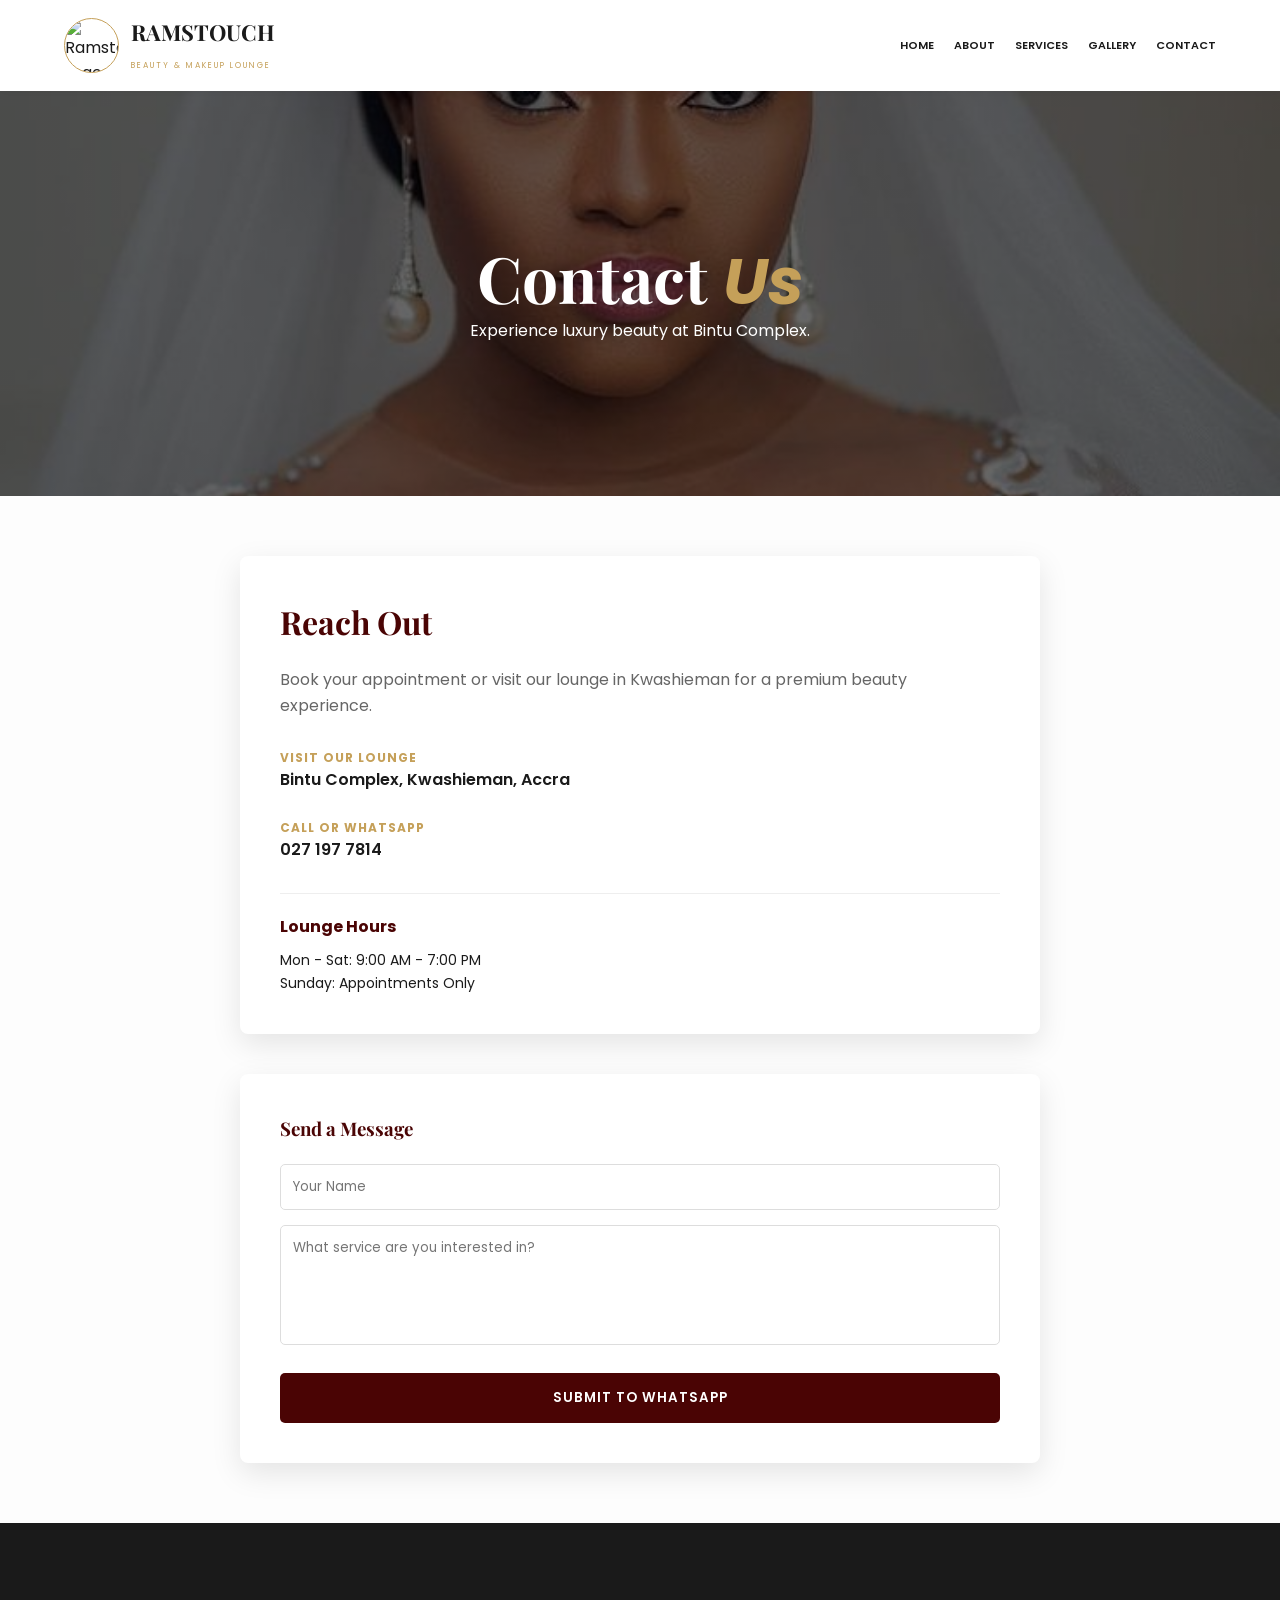
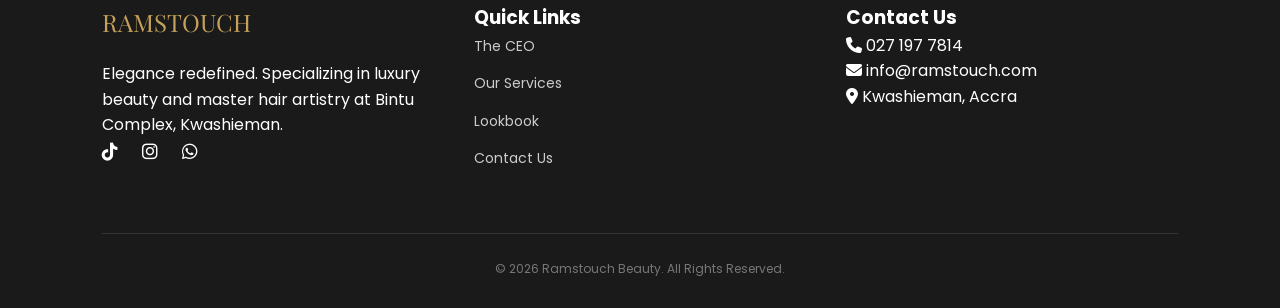
==== contact.html @ 2e5bef92 "Add files via upload Updated my website" ====
<!DOCTYPE html>
<html lang="en">
<head>
    <meta charset="UTF-8">
    <meta name="viewport" content="width=device-width, initial-scale=1.0">
    <title>Contact Us | Ramstouch Beauty</title>
    <link href="https://fonts.googleapis.com/css2?family=Playfair+Display:ital,wght@0,700;1,700&family=Poppins:wght@300;400;600&display=swap" rel="stylesheet">
    <link rel="stylesheet" href="https://cdnjs.cloudflare.com/ajax/libs/font-awesome/6.4.0/css/all.min.css">
    <link rel="stylesheet" href="style.css">
</head>
<body>

    <header class="salon-nav">
        <div class="logo-container">
            <img src="rams-touch-logo.jpg" alt="Ramstouch Logo" class="nav-logo-img">
            <div class="logo-text">
                <span class="main-name">RAMSTOUCH</span>
                <span class="sub-name">BEAUTY & MAKEUP LOUNGE</span>
            </div>
        </div>
        <nav class="nav-links">
            <a href="index.html">Home</a>
            <a href="about.html">About</a>
            <a href="service.html">Services</a>
            <a href="gallery.html">Gallery</a>
            <a href="contact.html">Contact</a>
        </nav>
    </header>

    <section class="hero-small">
        <div class="hero-content">
            <h1>Contact <span class="luxury-italic">Us</span></h1>
            <p>Experience luxury beauty at Bintu Complex.</p>
        </div>
    </section>

    <section class="container" style="padding: 60px 8%;">
        <div style="display: flex; flex-direction: column; gap: 40px; max-width: 800px; margin: 0 auto; text-align: left;">
            
            <div class="gallery-card" style="padding: 40px; width: 100%;">
                <h2 class="serif-title" style="font-size: 2rem; margin-bottom: 20px;">Reach Out</h2>
                <p style="margin-bottom: 30px; color: #666;">Book your appointment or visit our lounge in Kwashieman for a premium beauty experience.</p>
                
                <div style="margin-bottom: 25px;">
                    <h4 style="color: var(--gold); text-transform: uppercase; font-size: 12px; letter-spacing: 1px;">Visit Our Lounge</h4>
                    <p style="font-weight: 600;">Bintu Complex, Kwashieman, Accra</p>
                </div>

                <div style="margin-bottom: 25px;">
                    <h4 style="color: var(--gold); text-transform: uppercase; font-size: 12px; letter-spacing: 1px;">Call or WhatsApp</h4>
                    <p style="font-weight: 600;">027 197 7814</p>
                </div>

                <div style="margin-top: 30px; padding-top: 20px; border-top: 1px solid #eee;">
                    <h4 style="color: var(--maroon); margin-bottom: 10px;">Lounge Hours</h4>
                    <p style="font-size: 14px;">Mon - Sat: 9:00 AM - 7:00 PM</p>
                    <p style="font-size: 14px;">Sunday: Appointments Only</p>
                </div>
            </div>

            <div class="gallery-card" style="padding: 40px; width: 100%;">
                <h3 style="font-family: 'Playfair Display', serif; color: var(--maroon); margin-bottom: 20px;">Send a Message</h3>
                
                <div id="success-message" style="display:none; background: #d4edda; color: #155724; padding: 15px; border-radius: 5px; margin-bottom: 20px; font-weight: 600;">
                    <i class="fas fa-check-circle"></i> Opening WhatsApp... Message Ready!
                </div>

                <form id="whatsapp-form">
                    <input type="text" id="name" placeholder="Your Name" class="form-input" style="margin-bottom: 15px; width: 100%; padding: 12px; border: 1px solid #ddd; border-radius: 5px;" required>
                    <textarea id="message" placeholder="What service are you interested in?" class="form-input" style="width: 100%; height: 120px; padding: 12px; border: 1px solid #ddd; border-radius: 5px; margin-bottom: 20px; resize: none;" required></textarea>
                    
                    <button type="submit" style="width: 100%; padding: 15px; background: var(--maroon); color: white; border: none; border-radius: 5px; cursor: pointer; text-transform: uppercase; font-weight: 600; letter-spacing: 1px;">
                        Submit to WhatsApp
                    </button>
                </form>
            </div>

        </div>
    </section>

    <footer class="main-footer">
        <div class="footer-container">
            <div class="footer-col">
                <div class="footer-logo">RAMSTOUCH</div>
                <p>Elegance redefined. Specializing in luxury beauty and master hair artistry at Bintu Complex, Kwashieman.</p>
                <div class="social-icons">
                    <a href="https://www.tiktok.com/@ramstouch_beauty" target="_blank"><i class="fab fa-tiktok"></i></a>
                    <a href="#"><i class="fab fa-instagram"></i></a>
                    <a href="https://wa.me/233271977814" target="_blank"><i class="fab fa-whatsapp"></i></a>
                </div>
            </div>
            
            <div class="footer-col">
                <h3>Quick Links</h3>
                <ul class="footer-links">
                    <li><a href="about.html">The CEO</a></li>
                    <li><a href="service.html">Our Services</a></li>
                    <li><a href="gallery.html">Lookbook</a></li>
                    <li><a href="contact.html">Contact Us</a></li>
                </ul>
            </div>

            <div class="footer-col">
                <h3>Contact Us</h3>
                <p><i class="fas fa-phone"></i> 027 197 7814</p>
                <p><i class="fas fa-envelope"></i> info@ramstouch.com</p>
                <p><i class="fas fa-map-marker-alt"></i> Kwashieman, Accra</p>
            </div>
        </div>
        <div class="footer-bottom">
            <p>© 2026 Ramstouch Beauty. All Rights Reserved.</p>
        </div>
    </footer>

    <script>
        document.getElementById('whatsapp-form').addEventListener('submit', function(e) {
            e.preventDefault();
            
            // Get values from form
            const name = document.getElementById('name').value;
            const message = document.getElementById('message').value;
            const phoneNumber = "233271977814"; 
            
            // Show Success Banner for immediate feedback
            document.getElementById('success-message').style.display = 'block';
            
            // Format message
            const text = `Hello Ramstouch Beauty! My name is ${name}. ${message}`;
            const encodedText = encodeURIComponent(text);
            const whatsappUrl = `https://wa.me/${phoneNumber}?text=${encodedText}`;
            
            // 1. Open WhatsApp in a new tab
            window.open(whatsappUrl, '_blank');
            
            // 2. Wait 1 second and then redirect this current page to success.html
            setTimeout(function() {
                window.location.href = "success.html";
            }, 1000);
        });
    </script>

</body>
</html>
---- style.css ----
/* --- GLOBAL VARIABLES & THEME --- */
:root {
    --maroon: #4a0404;
    --gold: #c5a059;
    --white: #ffffff;
    --pearl: #fdfdfd;
    --dark: #1a1a1a;
    --shadow: 0 10px 30px rgba(0,0,0,0.1);
    --transition: 0.4s ease;
}

/* --- RESET & BASE --- */
* { 
    margin: 0; 
    padding: 0; 
    box-sizing: border-box; 
    font-family: 'Poppins', sans-serif; 
}

body { 
    background: var(--pearl); 
    color: var(--dark); 
    overflow-x: hidden; 
    line-height: 1.6;
}

/* --- NAVIGATION & LOGO --- */
.salon-nav { 
    display: flex; 
    justify-content: space-between; 
    align-items: center; 
    padding: 15px 5%; 
    background: var(--white); 
    position: sticky; 
    top: 0; 
    z-index: 1000;
    box-shadow: 0 2px 10px rgba(0,0,0,0.05);
}

.logo-container { display: flex; align-items: center; gap: 12px; }

/* Fixed Logo Image Styling */
.nav-logo-img { 
    width: 55px; 
    height: 55px; 
    border-radius: 50%; 
    object-fit: cover; 
    border: 1.5px solid var(--gold); 
}

.main-name { 
    font-family: 'Playfair Display', serif; 
    font-size: 22px; 
    font-weight: 700; 
    color: var(--dark); 
    display: block; 
}

.sub-name { 
    font-size: 8px; 
    color: var(--gold); 
    letter-spacing: 2px; 
    text-transform: uppercase; 
}

.nav-links { display: flex; gap: 20px; }
.nav-links a { 
    color: var(--dark); 
    font-size: 11px; 
    font-weight: 600; 
    text-transform: uppercase; 
    text-decoration: none; 
    transition: var(--transition);
}
.nav-links a:hover { color: var(--gold); }

/* --- HERO SECTION (INDEX) --- */
.hero-salon { 
    height: 85vh; 
    display: flex; 
    align-items: center; 
    justify-content: center; 
    text-align: center; 
    color: white;
    background: linear-gradient(rgba(0,0,0,0.5), rgba(0,0,0,0.5)), url('hero.jpg') no-repeat center center/cover;
}

.hero-content h1 { 
    font-family: 'Playfair Display', serif; 
    font-size: clamp(2.5rem, 5vw, 4rem); 
    line-height: 1.1; 
}

.luxury-italic { font-style: italic; color: var(--gold); }

/* --- HOME WORK INTRO (INDEX SPECIFIC) --- */
.home-work-intro { padding: 80px 8%; background: var(--white); }

.work-container { 
    display: flex; 
    align-items: center; 
    gap: 50px; 
    max-width: 1200px; 
    margin: 0 auto; 
}

.work-text { flex: 1; }
.work-text h5 { color: var(--gold); letter-spacing: 3px; font-weight: 400; margin-bottom: 10px; }

.work-image { flex: 1; border-radius: 10px; overflow: hidden; box-shadow: var(--shadow); }
.work-image img { width: 100%; height: auto; display: block; transition: transform 0.8s; }
.work-image:hover img { transform: scale(1.05); }

/* --- GLOBAL STYLES (ABOUT, SERVICE, GALLERY) --- */
.hero-small { 
    height: 45vh; 
    display: flex; 
    align-items: center; 
    justify-content: center; 
    text-align: center; 
    color: white;
    background: linear-gradient(rgba(0,0,0,0.6), rgba(0,0,0,0.6)), url('hero.jpg') no-repeat center center/cover;
}

.serif-title { font-family: 'Playfair Display', serif; font-size: 2.5rem; color: var(--maroon); }
.gold-line-small { width: 50px; height: 2px; background: var(--gold); margin: 20px 0; }
.gold-line-centered { width: 60px; height: 3px; background: var(--gold); margin: 15px auto 40px; }

.long-para { font-size: 1rem; color: #444; margin-bottom: 20px; line-height: 1.8; }

/* --- GRID & CARDS --- */
.gallery-grid { 
    display: grid; 
    grid-template-columns: repeat(auto-fit, minmax(300px, 1fr)); 
    gap: 30px; 
    padding: 40px 0;
}

.gallery-card {
    background: var(--white);
    border-radius: 8px;
    overflow: hidden;
    box-shadow: var(--shadow);
    transition: var(--transition);
}
.gallery-card:hover { transform: translateY(-10px); }

.card-img-box { height: 350px; overflow: hidden; }
.card-img-box img { width: 100%; height: 100%; object-fit: cover; }
.card-text { padding: 25px; }

/* --- FOOTER --- */
.main-footer { background: var(--dark); color: white; padding: 80px 8% 30px; }
.footer-container { display: flex; justify-content: space-between; flex-wrap: wrap; gap: 40px; max-width: 1200px; margin: 0 auto; }
.footer-col { flex: 1; min-width: 250px; }
.footer-logo { font-family: 'Playfair Display', serif; font-size: 24px; color: var(--gold); margin-bottom: 20px; }
.footer-links { list-style: none; }
.footer-links li { margin-bottom: 12px; }
.footer-links a { color: #ccc; text-decoration: none; font-size: 14px; transition: 0.3s; }
.footer-links a:hover { color: var(--gold); padding-left: 5px; }

.social-icons a { color: white; margin-right: 20px; font-size: 18px; transition: 0.3s; }
.social-icons a:hover { color: var(--gold); }

.footer-bottom { text-align: center; border-top: 1px solid #333; margin-top: 50px; padding-top: 25px; font-size: 12px; color: #777; }

/* --- RESPONSIVE DESIGN --- */
@media (max-width: 992px) {
    .work-container { flex-direction: column; text-align: center; }
    .gold-line-small { margin: 20px auto; }
}

@media (max-width: 768px) {
    .salon-nav { flex-direction: column; gap: 15px; }
    .nav-links { gap: 15px; }
    .hero-content h1 { font-size: 2.2rem; }
}
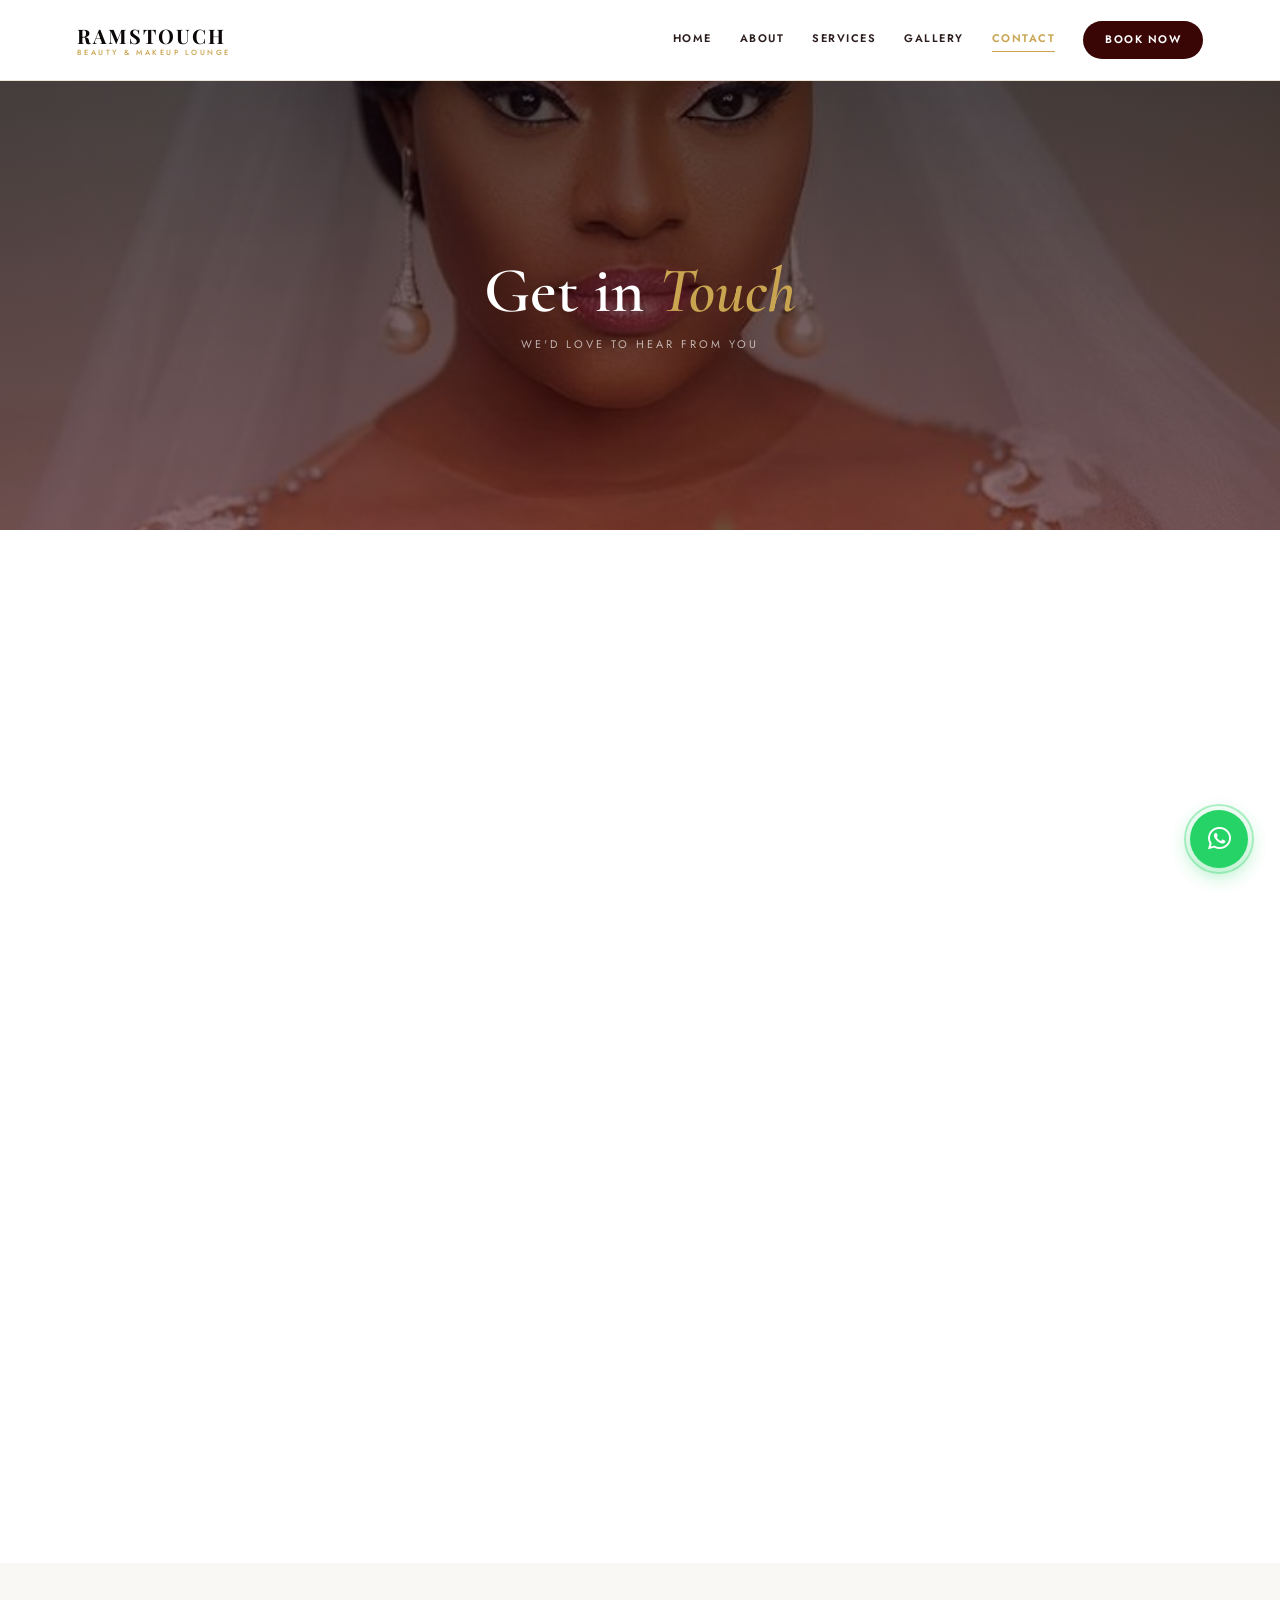
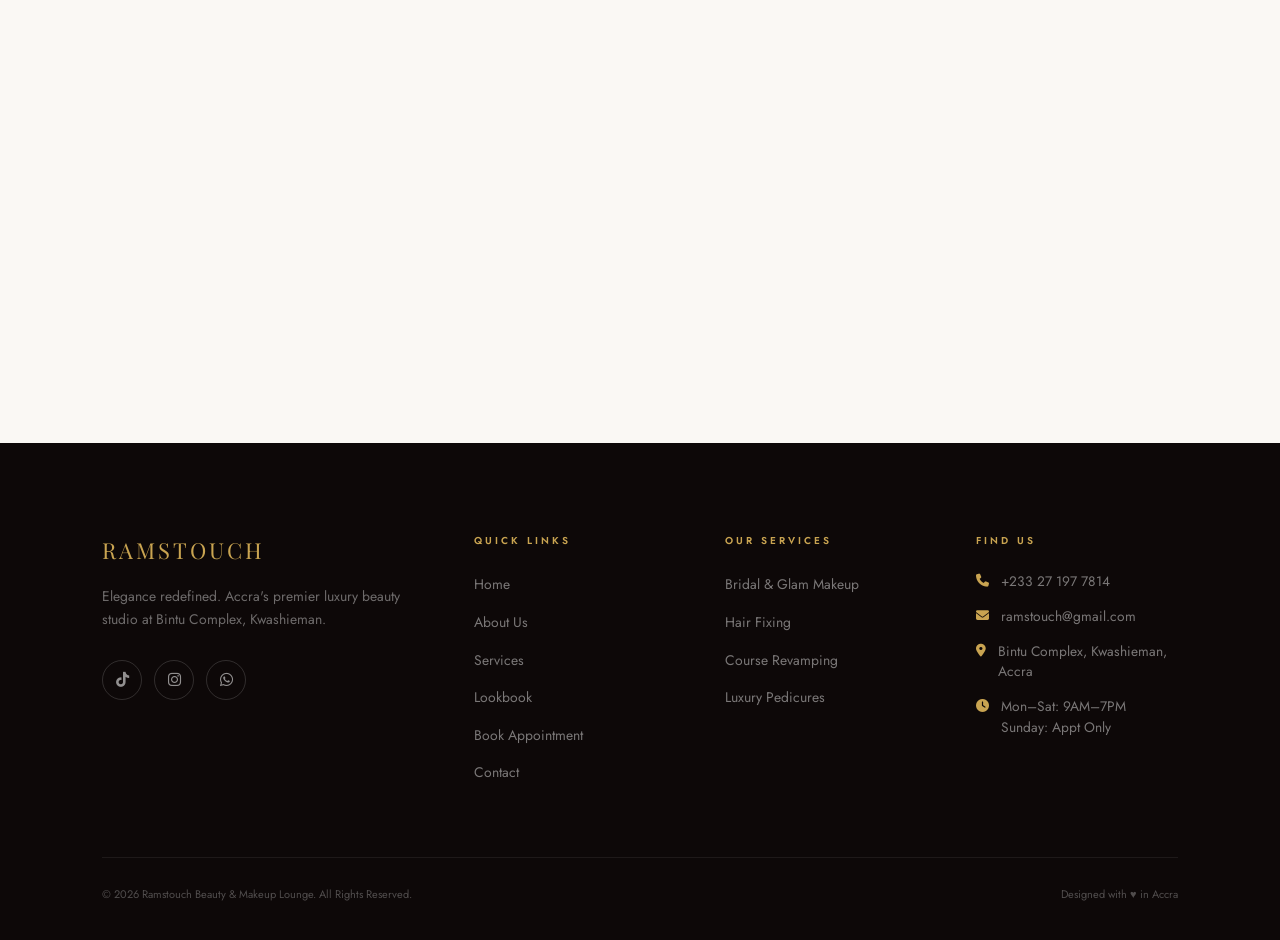
==== commit 73ef6d58: "New update" ====
--- a/contact.html
+++ b/contact.html
@@ -1,143 +1,169 @@
 <!DOCTYPE html>
 <html lang="en">
 <head>
-    <meta charset="UTF-8">
-    <meta name="viewport" content="width=device-width, initial-scale=1.0">
-    <title>Contact Us | Ramstouch Beauty</title>
-    <link href="https://fonts.googleapis.com/css2?family=Playfair+Display:ital,wght@0,700;1,700&family=Poppins:wght@300;400;600&display=swap" rel="stylesheet">
-    <link rel="stylesheet" href="https://cdnjs.cloudflare.com/ajax/libs/font-awesome/6.4.0/css/all.min.css">
-    <link rel="stylesheet" href="style.css">
+  <meta charset="UTF-8">
+  <meta name="viewport" content="width=device-width, initial-scale=1.0">
+  <title>Contact Ramstouch Beauty | Book Now — Bintu Complex, Kwashieman, Accra Ghana</title>
+  <meta name="description" content="Contact Ramstouch Beauty & Makeup Lounge. Located at Bintu Complex, Kwashieman, Accra. Call +233 27 197 7814 or WhatsApp us. Open Mon–Sat 9AM–7PM.">
+  <meta name="keywords" content="contact Ramstouch beauty Accra, beauty salon Kwashieman phone, book makeup appointment Accra, Ramstouch location Bintu Complex, makeup artist contact Ghana">
+  <meta name="robots" content="index, follow">
+  <link rel="canonical" href="https://www.ramstouchbeauty.com/contact.html">
+  <meta property="og:title" content="Contact Ramstouch Beauty | Kwashieman, Accra, Ghana">
+  <meta property="og:description" content="Get in touch with Ramstouch Beauty & Makeup Lounge at Bintu Complex, Kwashieman. Call, WhatsApp or message us to book your appointment today.">
+  <meta property="og:image" content="https://www.ramstouchbeauty.com/rams-touch-logo.jpg">
+  <meta property="og:type" content="website">
+
+  <script type="application/ld+json">{"@context":"https://schema.org","@type":"ContactPage","name":"Contact Ramstouch Beauty","url":"https://www.ramstouchbeauty.com/contact.html","mainEntity":{"@type":"BeautySalon","name":"Ramstouch Beauty & Makeup Lounge","telephone":"+233271977814","email":"ramstouch@gmail.com","address":{"@type":"PostalAddress","streetAddress":"Bintu Complex","addressLocality":"Kwashieman","addressRegion":"Greater Accra","addressCountry":"GH"}}}</script>
+
+  <link href="https://fonts.googleapis.com/css2?family=Cormorant+Garamond:ital,wght@0,300;0,400;0,600;1,300;1,600&family=Playfair+Display:ital,wght@0,700;1,700&family=Jost:wght@300;400;500;600&display=swap" rel="stylesheet">
+  <link rel="stylesheet" href="https://cdnjs.cloudflare.com/ajax/libs/font-awesome/6.4.0/css/all.min.css">
+  <link rel="stylesheet" href="style.css">
 </head>
 <body>
 
-    <header class="salon-nav">
-        <div class="logo-container">
-            <img src="rams-touch-logo.jpg" alt="Ramstouch Logo" class="nav-logo-img">
-            <div class="logo-text">
-                <span class="main-name">RAMSTOUCH</span>
-                <span class="sub-name">BEAUTY & MAKEUP LOUNGE</span>
+  <!-- NAV -->
+  <header class="salon-nav" id="mainNav">
+    <div class="logo-container">
+      <img src="rams-touch-logo.jpg" alt="Ramstouch Beauty Logo" class="nav-logo-img" onerror="this.style.display='none'">
+      <div class="logo-text"><span class="main-name">RAMSTOUCH</span><span class="sub-name">BEAUTY &amp; MAKEUP LOUNGE</span></div>
+    </div>
+    <nav class="nav-links">
+      <a href="index.html">Home</a><a href="about.html">About</a><a href="service.html">Services</a>
+      <a href="gallery.html">Gallery</a>
+      <a href="contact.html" class="active" aria-current="page">Contact</a>
+      <a href="booking.html" class="nav-book-btn">Book Now</a>
+    </nav>
+    <button class="hamburger" id="hamburger" aria-label="Toggle menu"><span></span><span></span><span></span></button>
+  </header>
+  <div class="menu-overlay" id="menuOverlay"></div>
+  <nav class="mobile-menu" id="mobileMenu">
+    <a href="index.html">Home</a><a href="about.html">About</a><a href="service.html">Services</a>
+    <a href="gallery.html">Gallery</a><a href="contact.html">Contact</a>
+    <a href="booking.html" class="book-link">Book Now</a>
+  </nav>
+
+  <!-- HERO -->
+  <section class="hero-small">
+    <div><h1>Get in <span class="luxury-italic">Touch</span></h1><p>We'd love to hear from you</p></div>
+  </section>
+
+  <!-- CONTACT SECTION -->
+  <section class="contact-section">
+    <div class="contact-grid">
+
+      <!-- INFO COLUMN -->
+      <div class="reveal-left">
+        <div class="contact-info">
+          <span class="section-tag">Reach Out</span>
+          <h2>Let's Start Your<br>Beauty Journey</h2>
+          <div class="gold-line"></div>
+          <p>Whether you're ready to book, have a question, or just want to know more about our services — we are always here for you. Stop by our lounge or reach out anytime.</p>
+
+          <div class="contact-info-item">
+            <div class="ci-icon"><i class="fas fa-map-marker-alt" aria-hidden="true"></i></div>
+            <div><h4>Visit Our Lounge</h4><p>Bintu Complex, Kwashieman<br>Accra, Ghana</p></div>
+          </div>
+          <div class="contact-info-item">
+            <div class="ci-icon"><i class="fas fa-phone" aria-hidden="true"></i></div>
+            <div><h4>Call or WhatsApp</h4><a href="tel:+233271977814">+233 27 197 7814</a></div>
+          </div>
+          <div class="contact-info-item">
+            <div class="ci-icon"><i class="fas fa-envelope" aria-hidden="true"></i></div>
+            <div><h4>Email Us</h4><a href="mailto:ramstouch@gmail.com">ramstouch@gmail.com</a></div>
+          </div>
+          <div class="contact-info-item">
+            <div class="ci-icon"><i class="fas fa-clock" aria-hidden="true"></i></div>
+            <div><h4>Opening Hours</h4><p>Monday – Saturday: 9:00 AM – 7:00 PM<br>Sunday: Appointments Only</p></div>
+          </div>
+
+          <div style="margin-top:10px;">
+            <h4 style="font-size:10px;letter-spacing:3px;text-transform:uppercase;color:var(--gold);margin-bottom:16px;font-weight:600;">Follow Us</h4>
+            <div style="display:flex;gap:12px;">
+              <a href="https://www.tiktok.com/@ramstouch_beauty" target="_blank" rel="noopener" aria-label="TikTok" style="width:44px;height:44px;border-radius:50%;background:rgba(58,5,5,0.06);display:flex;align-items:center;justify-content:center;color:var(--maroon);font-size:16px;transition:0.3s;" onmouseover="this.style.background='var(--maroon)';this.style.color='white'" onmouseout="this.style.background='rgba(58,5,5,0.06)';this.style.color='var(--maroon)'"><i class="fab fa-tiktok"></i></a>
+              <a href="#" aria-label="Instagram" style="width:44px;height:44px;border-radius:50%;background:rgba(58,5,5,0.06);display:flex;align-items:center;justify-content:center;color:var(--maroon);font-size:16px;transition:0.3s;" onmouseover="this.style.background='var(--maroon)';this.style.color='white'" onmouseout="this.style.background='rgba(58,5,5,0.06)';this.style.color='var(--maroon)'"><i class="fab fa-instagram"></i></a>
+              <a href="https://wa.me/233271977814" target="_blank" rel="noopener" aria-label="WhatsApp" style="width:44px;height:44px;border-radius:50%;background:rgba(37,211,102,0.08);display:flex;align-items:center;justify-content:center;color:#25D366;font-size:16px;transition:0.3s;" onmouseover="this.style.background='#25D366';this.style.color='white'" onmouseout="this.style.background='rgba(37,211,102,0.08)';this.style.color='#25D366'"><i class="fab fa-whatsapp"></i></a>
             </div>
+          </div>
         </div>
-        <nav class="nav-links">
-            <a href="index.html">Home</a>
-            <a href="about.html">About</a>
-            <a href="service.html">Services</a>
-            <a href="gallery.html">Gallery</a>
-            <a href="contact.html">Contact</a>
-        </nav>
-    </header>
+      </div>
 
-    <section class="hero-small">
-        <div class="hero-content">
-            <h1>Contact <span class="luxury-italic">Us</span></h1>
-            <p>Experience luxury beauty at Bintu Complex.</p>
+      <!-- FORM COLUMN -->
+      <div class="contact-form-card reveal-right">
+        <h3>Send a Message</h3>
+        <p>Fill in your details and we'll get back to you via WhatsApp as quickly as possible.</p>
+        <div class="success-banner" id="successBanner"><i class="fas fa-check-circle"></i> Opening WhatsApp… Your message is ready!</div>
+        <form class="wa-form" id="contactForm" novalidate>
+          <div class="form-row">
+            <div class="form-group">
+              <label for="name">Full Name *</label>
+              <input type="text" id="name" name="name" class="form-input" placeholder="Your name" required autocomplete="name">
+            </div>
+            <div class="form-group">
+              <label for="phone">Phone Number</label>
+              <input type="tel" id="phone" name="phone" class="form-input" placeholder="+233..." autocomplete="tel">
+            </div>
+          </div>
+          <div class="form-group">
+            <label for="service">Service Interested In</label>
+            <select id="service" name="service" class="form-input">
+              <option value="">Select a service…</option>
+              <option value="Bridal & Glam Makeup">Bridal &amp; Glam Makeup</option>
+              <option value="Hair Fixing & Styling">Hair Fixing &amp; Styling</option>
+              <option value="Course Revamping (Training)">Course Revamping (Training)</option>
+              <option value="Luxury Pedicure">Luxury Pedicure</option>
+              <option value="Other / General Enquiry">Other / General Enquiry</option>
+            </select>
+          </div>
+          <div class="form-group">
+            <label for="message">Your Message *</label>
+            <textarea id="message" name="message" class="form-input" placeholder="Tell us more about what you need…" required></textarea>
+          </div>
+          <button type="submit" class="btn-dark" style="width:100%;border-radius:var(--radius);letter-spacing:1.5px;">
+            <i class="fab fa-whatsapp" style="margin-right:8px;"></i>Send via WhatsApp
+          </button>
+        </form>
+      </div>
+
+    </div>
+  </section>
+
+  <!-- MAP -->
+  <div class="map-section">
+    <div class="map-embed reveal">
+      <iframe
+        src="https://www.google.com/maps/embed?pb=!1m18!1m12!1m3!1d3970.809!2d-0.2352!3d5.5781!2m3!1f0!2f0!3f0!3m2!1i1024!2i768!4f13.1!3m3!1m2!1s0x0%3A0x0!2zKwashieman+Accra!5e0!3m2!1sen!2sgh!4v1"
+        allowfullscreen="" loading="lazy" referrerpolicy="no-referrer-when-downgrade"
+        title="Ramstouch Beauty Location — Bintu Complex, Kwashieman, Accra">
+      </iframe>
+    </div>
+  </div>
+
+  <!-- FOOTER -->
+  <footer class="main-footer">
+    <div class="footer-container">
+      <div class="footer-col">
+        <span class="footer-logo-text">RAMSTOUCH</span>
+        <p class="footer-tagline">Elegance redefined. Accra's premier luxury beauty studio at Bintu Complex, Kwashieman.</p>
+        <div class="social-icons">
+          <a href="https://www.tiktok.com/@ramstouch_beauty" target="_blank" rel="noopener" aria-label="TikTok"><i class="fab fa-tiktok"></i></a>
+          <a href="#" aria-label="Instagram"><i class="fab fa-instagram"></i></a>
+          <a href="https://wa.me/233271977814" target="_blank" rel="noopener" aria-label="WhatsApp"><i class="fab fa-whatsapp"></i></a>
         </div>
-    </section>
+      </div>
+      <div class="footer-col"><h4>Quick Links</h4><ul class="footer-links"><li><a href="index.html">Home</a></li><li><a href="about.html">About Us</a></li><li><a href="service.html">Services</a></li><li><a href="gallery.html">Lookbook</a></li><li><a href="booking.html">Book Appointment</a></li><li><a href="contact.html">Contact</a></li></ul></div>
+      <div class="footer-col"><h4>Our Services</h4><ul class="footer-links"><li><a href="service.html">Bridal &amp; Glam Makeup</a></li><li><a href="service.html">Hair Fixing</a></li><li><a href="service.html">Course Revamping</a></li><li><a href="service.html">Luxury Pedicures</a></li></ul></div>
+      <div class="footer-col">
+        <h4>Find Us</h4>
+        <div class="footer-contact-item"><i class="fas fa-phone"></i><a href="tel:+233271977814">+233 27 197 7814</a></div>
+        <div class="footer-contact-item"><i class="fas fa-envelope"></i><a href="mailto:ramstouch@gmail.com">ramstouch@gmail.com</a></div>
+        <div class="footer-contact-item"><i class="fas fa-map-marker-alt"></i><span>Bintu Complex, Kwashieman, Accra</span></div>
+        <div class="footer-contact-item"><i class="fas fa-clock"></i><span>Mon–Sat: 9AM–7PM<br>Sunday: Appt Only</span></div>
+      </div>
+    </div>
+    <div class="footer-bottom"><span>© 2026 Ramstouch Beauty &amp; Makeup Lounge. All Rights Reserved.</span><span>Designed with ♥ in Accra</span></div>
+  </footer>
 
-    <section class="container" style="padding: 60px 8%;">
-        <div style="display: flex; flex-direction: column; gap: 40px; max-width: 800px; margin: 0 auto; text-align: left;">
-            
-            <div class="gallery-card" style="padding: 40px; width: 100%;">
-                <h2 class="serif-title" style="font-size: 2rem; margin-bottom: 20px;">Reach Out</h2>
-                <p style="margin-bottom: 30px; color: #666;">Book your appointment or visit our lounge in Kwashieman for a premium beauty experience.</p>
-                
-                <div style="margin-bottom: 25px;">
-                    <h4 style="color: var(--gold); text-transform: uppercase; font-size: 12px; letter-spacing: 1px;">Visit Our Lounge</h4>
-                    <p style="font-weight: 600;">Bintu Complex, Kwashieman, Accra</p>
-                </div>
-
-                <div style="margin-bottom: 25px;">
-                    <h4 style="color: var(--gold); text-transform: uppercase; font-size: 12px; letter-spacing: 1px;">Call or WhatsApp</h4>
-                    <p style="font-weight: 600;">027 197 7814</p>
-                </div>
-
-                <div style="margin-top: 30px; padding-top: 20px; border-top: 1px solid #eee;">
-                    <h4 style="color: var(--maroon); margin-bottom: 10px;">Lounge Hours</h4>
-                    <p style="font-size: 14px;">Mon - Sat: 9:00 AM - 7:00 PM</p>
-                    <p style="font-size: 14px;">Sunday: Appointments Only</p>
-                </div>
-            </div>
-
-            <div class="gallery-card" style="padding: 40px; width: 100%;">
-                <h3 style="font-family: 'Playfair Display', serif; color: var(--maroon); margin-bottom: 20px;">Send a Message</h3>
-                
-                <div id="success-message" style="display:none; background: #d4edda; color: #155724; padding: 15px; border-radius: 5px; margin-bottom: 20px; font-weight: 600;">
-                    <i class="fas fa-check-circle"></i> Opening WhatsApp... Message Ready!
-                </div>
-
-                <form id="whatsapp-form">
-                    <input type="text" id="name" placeholder="Your Name" class="form-input" style="margin-bottom: 15px; width: 100%; padding: 12px; border: 1px solid #ddd; border-radius: 5px;" required>
-                    <textarea id="message" placeholder="What service are you interested in?" class="form-input" style="width: 100%; height: 120px; padding: 12px; border: 1px solid #ddd; border-radius: 5px; margin-bottom: 20px; resize: none;" required></textarea>
-                    
-                    <button type="submit" style="width: 100%; padding: 15px; background: var(--maroon); color: white; border: none; border-radius: 5px; cursor: pointer; text-transform: uppercase; font-weight: 600; letter-spacing: 1px;">
-                        Submit to WhatsApp
-                    </button>
-                </form>
-            </div>
-
-        </div>
-    </section>
-
-    <footer class="main-footer">
-        <div class="footer-container">
-            <div class="footer-col">
-                <div class="footer-logo">RAMSTOUCH</div>
-                <p>Elegance redefined. Specializing in luxury beauty and master hair artistry at Bintu Complex, Kwashieman.</p>
-                <div class="social-icons">
-                    <a href="https://www.tiktok.com/@ramstouch_beauty" target="_blank"><i class="fab fa-tiktok"></i></a>
-                    <a href="#"><i class="fab fa-instagram"></i></a>
-                    <a href="https://wa.me/233271977814" target="_blank"><i class="fab fa-whatsapp"></i></a>
-                </div>
-            </div>
-            
-            <div class="footer-col">
-                <h3>Quick Links</h3>
-                <ul class="footer-links">
-                    <li><a href="about.html">The CEO</a></li>
-                    <li><a href="service.html">Our Services</a></li>
-                    <li><a href="gallery.html">Lookbook</a></li>
-                    <li><a href="contact.html">Contact Us</a></li>
-                </ul>
-            </div>
-
-            <div class="footer-col">
-                <h3>Contact Us</h3>
-                <p><i class="fas fa-phone"></i> 027 197 7814</p>
-                <p><i class="fas fa-envelope"></i> info@ramstouch.com</p>
-                <p><i class="fas fa-map-marker-alt"></i> Kwashieman, Accra</p>
-            </div>
-        </div>
-        <div class="footer-bottom">
-            <p>© 2026 Ramstouch Beauty. All Rights Reserved.</p>
-        </div>
-    </footer>
-
-    <script>
-        document.getElementById('whatsapp-form').addEventListener('submit', function(e) {
-            e.preventDefault();
-            
-            // Get values from form
-            const name = document.getElementById('name').value;
-            const message = document.getElementById('message').value;
-            const phoneNumber = "233271977814"; 
-            
-            // Show Success Banner for immediate feedback
-            document.getElementById('success-message').style.display = 'block';
-            
-            // Format message
-            const text = `Hello Ramstouch Beauty! My name is ${name}. ${message}`;
-            const encodedText = encodeURIComponent(text);
-            const whatsappUrl = `https://wa.me/${phoneNumber}?text=${encodedText}`;
-            
-            // 1. Open WhatsApp in a new tab
-            window.open(whatsappUrl, '_blank');
-            
-            // 2. Wait 1 second and then redirect this current page to success.html
-            setTimeout(function() {
-                window.location.href = "success.html";
-            }, 1000);
-        });
-    </script>
-
+  <a href="https://wa.me/233271977814" class="whatsapp-float" target="_blank" rel="noopener" aria-label="Chat on WhatsApp"><i class="fab fa-whatsapp"></i></a>
+  <script src="script.js"></script>
 </body>
 </html>
--- a/style.css
+++ b/style.css
@@ -1,177 +1,656 @@
-/* --- GLOBAL VARIABLES & THEME --- */
+/* === RAMSTOUCH BEAUTY — PREMIUM STYLE v2.0 === */
+
+/* ────────────────────────────────────────
+   1. VARIABLES & RESET
+──────────────────────────────────────── */
 :root {
-    --maroon: #4a0404;
-    --gold: #c5a059;
-    --white: #ffffff;
-    --pearl: #fdfdfd;
-    --dark: #1a1a1a;
-    --shadow: 0 10px 30px rgba(0,0,0,0.1);
-    --transition: 0.4s ease;
-}
-
-/* --- RESET & BASE --- */
-* { 
-    margin: 0; 
-    padding: 0; 
-    box-sizing: border-box; 
-    font-family: 'Poppins', sans-serif; 
-}
-
-body { 
-    background: var(--pearl); 
-    color: var(--dark); 
-    overflow-x: hidden; 
-    line-height: 1.6;
-}
-
-/* --- NAVIGATION & LOGO --- */
-.salon-nav { 
-    display: flex; 
-    justify-content: space-between; 
-    align-items: center; 
-    padding: 15px 5%; 
-    background: var(--white); 
-    position: sticky; 
-    top: 0; 
-    z-index: 1000;
-    box-shadow: 0 2px 10px rgba(0,0,0,0.05);
-}
-
+  --maroon:       #3a0505;
+  --maroon-light: #6b1010;
+  --gold:         #c9a451;
+  --gold-light:   #e4c47a;
+  --cream:        #faf8f4;
+  --white:        #ffffff;
+  --dark:         #0d0808;
+  --text:         #2d1e1e;
+  --gray:         #7a7070;
+  --border:       #ece4d8;
+  --shadow-sm:    0 2px 15px rgba(0,0,0,0.07);
+  --shadow-md:    0 8px 30px rgba(0,0,0,0.12);
+  --shadow-lg:    0 20px 60px rgba(0,0,0,0.18);
+  --transition:   0.4s cubic-bezier(0.4, 0, 0.2, 1);
+  --radius:       8px;
+}
+
+*, *::before, *::after { margin: 0; padding: 0; box-sizing: border-box; }
+html { scroll-behavior: smooth; }
+body { font-family: 'Jost', sans-serif; background: var(--cream); color: var(--text); overflow-x: hidden; line-height: 1.6; }
+img { max-width: 100%; height: auto; display: block; }
+a { text-decoration: none; color: inherit; }
+ul { list-style: none; }
+
+/* ────────────────────────────────────────
+   2. TYPOGRAPHY
+──────────────────────────────────────── */
+.serif-display {
+  font-family: 'Cormorant Garamond', serif;
+  font-size: clamp(2rem, 4vw, 3.5rem);
+  font-weight: 600;
+  color: var(--maroon);
+  line-height: 1.15;
+}
+.section-tag {
+  font-size: 11px; font-weight: 600; letter-spacing: 4px;
+  text-transform: uppercase; color: var(--gold); display: block; margin-bottom: 12px;
+}
+.gold-line {
+  width: 50px; height: 2px;
+  background: linear-gradient(90deg, var(--gold), var(--gold-light));
+  margin: 16px 0 28px;
+}
+.gold-line.centered { margin: 16px auto 28px; }
+.body-text { font-size: 1rem; color: var(--gray); line-height: 1.85; }
+
+/* ────────────────────────────────────────
+   3. NAVIGATION
+──────────────────────────────────────── */
+.salon-nav {
+  display: flex; justify-content: space-between; align-items: center;
+  padding: 0 6%; height: 80px;
+  background: rgba(255,255,255,0.97);
+  backdrop-filter: blur(10px);
+  position: sticky; top: 0; z-index: 1000;
+  box-shadow: 0 1px 0 var(--border);
+  transition: box-shadow 0.3s;
+}
+.salon-nav.scrolled { box-shadow: 0 4px 20px rgba(0,0,0,0.1); }
 .logo-container { display: flex; align-items: center; gap: 12px; }
-
-/* Fixed Logo Image Styling */
-.nav-logo-img { 
-    width: 55px; 
-    height: 55px; 
-    border-radius: 50%; 
-    object-fit: cover; 
-    border: 1.5px solid var(--gold); 
-}
-
-.main-name { 
-    font-family: 'Playfair Display', serif; 
-    font-size: 22px; 
-    font-weight: 700; 
-    color: var(--dark); 
-    display: block; 
-}
-
-.sub-name { 
-    font-size: 8px; 
-    color: var(--gold); 
-    letter-spacing: 2px; 
-    text-transform: uppercase; 
-}
-
-.nav-links { display: flex; gap: 20px; }
-.nav-links a { 
-    color: var(--dark); 
-    font-size: 11px; 
-    font-weight: 600; 
-    text-transform: uppercase; 
-    text-decoration: none; 
-    transition: var(--transition);
-}
-.nav-links a:hover { color: var(--gold); }
-
-/* --- HERO SECTION (INDEX) --- */
-.hero-salon { 
-    height: 85vh; 
-    display: flex; 
-    align-items: center; 
-    justify-content: center; 
-    text-align: center; 
-    color: white;
-    background: linear-gradient(rgba(0,0,0,0.5), rgba(0,0,0,0.5)), url('hero.jpg') no-repeat center center/cover;
-}
-
-.hero-content h1 { 
-    font-family: 'Playfair Display', serif; 
-    font-size: clamp(2.5rem, 5vw, 4rem); 
-    line-height: 1.1; 
-}
-
+.nav-logo-img { width: 50px; height: 50px; border-radius: 50%; object-fit: cover; border: 2px solid var(--gold); }
+.logo-text { display: flex; flex-direction: column; line-height: 1.2; }
+.main-name { font-family: 'Playfair Display', serif; font-size: 20px; font-weight: 700; color: var(--dark); letter-spacing: 2px; }
+.sub-name { font-size: 7.5px; color: var(--gold); letter-spacing: 2.5px; text-transform: uppercase; font-weight: 500; }
+.nav-links { display: flex; gap: 28px; align-items: center; }
+.nav-links a {
+  font-size: 11px; font-weight: 600; text-transform: uppercase;
+  letter-spacing: 1.5px; color: var(--text); transition: color 0.3s;
+  position: relative; padding-bottom: 2px;
+}
+.nav-links a::after {
+  content: ''; position: absolute; bottom: -2px; left: 0;
+  width: 0; height: 1px; background: var(--gold); transition: width 0.3s;
+}
+.nav-links a:hover, .nav-links a.active { color: var(--gold); }
+.nav-links a:hover::after, .nav-links a.active::after { width: 100%; }
+.nav-book-btn {
+  background: var(--maroon) !important; color: var(--white) !important;
+  padding: 10px 22px !important; border-radius: 30px !important;
+  transition: background 0.3s, transform 0.2s !important;
+}
+.nav-book-btn:hover { background: var(--gold) !important; color: var(--dark) !important; transform: translateY(-1px); }
+.nav-book-btn::after { display: none !important; }
+
+/* Hamburger */
+.hamburger { display: none; flex-direction: column; gap: 5px; cursor: pointer; padding: 5px; z-index: 1100; }
+.hamburger span { display: block; width: 24px; height: 2px; background: var(--dark); border-radius: 2px; transition: var(--transition); }
+.hamburger.open span:nth-child(1) { transform: translateY(7px) rotate(45deg); }
+.hamburger.open span:nth-child(2) { opacity: 0; transform: scaleX(0); }
+.hamburger.open span:nth-child(3) { transform: translateY(-7px) rotate(-45deg); }
+
+/* Mobile Overlay Menu */
+.mobile-menu {
+  position: fixed; top: 0; right: -100%; width: 280px; height: 100vh;
+  background: var(--dark); z-index: 1050;
+  padding: 100px 40px 50px;
+  transition: right 0.4s cubic-bezier(0.4,0,0.2,1);
+  display: flex; flex-direction: column; gap: 4px;
+}
+.mobile-menu.open { right: 0; }
+.mobile-menu a {
+  font-size: 12px; font-weight: 600; letter-spacing: 2.5px;
+  text-transform: uppercase; color: rgba(255,255,255,0.65);
+  padding: 15px 0; border-bottom: 1px solid rgba(255,255,255,0.07);
+  transition: color 0.3s, padding-left 0.3s;
+}
+.mobile-menu a:hover { color: var(--gold); padding-left: 8px; }
+.mobile-menu .book-link {
+  color: var(--gold) !important; margin-top: 22px;
+  border: 1px solid var(--gold); padding: 15px 20px !important;
+  text-align: center; border-radius: 4px;
+}
+.menu-overlay {
+  position: fixed; inset: 0; background: rgba(0,0,0,0.55);
+  z-index: 1040; opacity: 0; pointer-events: none; transition: opacity 0.3s;
+}
+.menu-overlay.open { opacity: 1; pointer-events: all; }
+
+/* ────────────────────────────────────────
+   4. HERO SECTIONS
+──────────────────────────────────────── */
+.hero-salon {
+  height: 100vh; min-height: 600px;
+  position: relative; display: flex; align-items: center; justify-content: center; text-align: center;
+  overflow: hidden;
+  background: url('hero.jpg') no-repeat center center / cover;
+}
+.hero-salon::before {
+  content: ''; position: absolute; inset: 0;
+  background: linear-gradient(160deg, rgba(10,0,0,0.72) 0%, rgba(58,5,5,0.6) 50%, rgba(10,0,0,0.75) 100%);
+}
+.hero-content { position: relative; z-index: 2; max-width: 800px; padding: 0 20px; }
+.hero-content .section-tag { animation: fadeUp 0.8s 0.2s both; }
+.hero-content h1 {
+  font-family: 'Cormorant Garamond', serif;
+  font-size: clamp(3rem, 7vw, 6rem);
+  font-weight: 600; color: var(--white); line-height: 1.05;
+  margin-bottom: 20px; animation: fadeUp 0.8s 0.4s both;
+}
 .luxury-italic { font-style: italic; color: var(--gold); }
-
-/* --- HOME WORK INTRO (INDEX SPECIFIC) --- */
-.home-work-intro { padding: 80px 8%; background: var(--white); }
-
-.work-container { 
-    display: flex; 
-    align-items: center; 
-    gap: 50px; 
-    max-width: 1200px; 
-    margin: 0 auto; 
-}
-
-.work-text { flex: 1; }
-.work-text h5 { color: var(--gold); letter-spacing: 3px; font-weight: 400; margin-bottom: 10px; }
-
-.work-image { flex: 1; border-radius: 10px; overflow: hidden; box-shadow: var(--shadow); }
-.work-image img { width: 100%; height: auto; display: block; transition: transform 0.8s; }
-.work-image:hover img { transform: scale(1.05); }
-
-/* --- GLOBAL STYLES (ABOUT, SERVICE, GALLERY) --- */
-.hero-small { 
-    height: 45vh; 
-    display: flex; 
-    align-items: center; 
-    justify-content: center; 
-    text-align: center; 
-    color: white;
-    background: linear-gradient(rgba(0,0,0,0.6), rgba(0,0,0,0.6)), url('hero.jpg') no-repeat center center/cover;
-}
-
-.serif-title { font-family: 'Playfair Display', serif; font-size: 2.5rem; color: var(--maroon); }
-.gold-line-small { width: 50px; height: 2px; background: var(--gold); margin: 20px 0; }
-.gold-line-centered { width: 60px; height: 3px; background: var(--gold); margin: 15px auto 40px; }
-
-.long-para { font-size: 1rem; color: #444; margin-bottom: 20px; line-height: 1.8; }
-
-/* --- GRID & CARDS --- */
-.gallery-grid { 
-    display: grid; 
-    grid-template-columns: repeat(auto-fit, minmax(300px, 1fr)); 
-    gap: 30px; 
-    padding: 40px 0;
-}
-
-.gallery-card {
-    background: var(--white);
-    border-radius: 8px;
-    overflow: hidden;
-    box-shadow: var(--shadow);
-    transition: var(--transition);
-}
-.gallery-card:hover { transform: translateY(-10px); }
-
-.card-img-box { height: 350px; overflow: hidden; }
-.card-img-box img { width: 100%; height: 100%; object-fit: cover; }
-.card-text { padding: 25px; }
-
-/* --- FOOTER --- */
-.main-footer { background: var(--dark); color: white; padding: 80px 8% 30px; }
-.footer-container { display: flex; justify-content: space-between; flex-wrap: wrap; gap: 40px; max-width: 1200px; margin: 0 auto; }
-.footer-col { flex: 1; min-width: 250px; }
-.footer-logo { font-family: 'Playfair Display', serif; font-size: 24px; color: var(--gold); margin-bottom: 20px; }
-.footer-links { list-style: none; }
+.hero-content > p {
+  font-size: clamp(0.95rem, 2vw, 1.15rem);
+  color: rgba(255,255,255,0.78); margin-bottom: 42px;
+  font-weight: 300; letter-spacing: 0.5px;
+  animation: fadeUp 0.8s 0.6s both;
+}
+.hero-btns { display: flex; gap: 16px; justify-content: center; flex-wrap: wrap; animation: fadeUp 0.8s 0.8s both; }
+.hero-scroll {
+  position: absolute; bottom: 36px; left: 50%; transform: translateX(-50%);
+  display: flex; flex-direction: column; align-items: center; gap: 8px;
+  color: rgba(255,255,255,0.5); font-size: 10px; letter-spacing: 3px; text-transform: uppercase;
+  animation: fadeUp 0.8s 1s both; z-index: 2;
+}
+.hero-scroll i { animation: bounce 2s infinite; }
+
+/* Small hero for inner pages */
+.hero-small {
+  height: 50vh; min-height: 300px;
+  position: relative; display: flex; align-items: center; justify-content: center; text-align: center;
+  color: white;
+  background: linear-gradient(rgba(10,0,0,0.68), rgba(58,5,5,0.6)), url('hero.jpg') no-repeat center center / cover;
+}
+.hero-small h1 {
+  font-family: 'Cormorant Garamond', serif;
+  font-size: clamp(2.5rem, 5vw, 4.5rem); font-weight: 600; line-height: 1.1;
+  animation: fadeUp 0.8s 0.2s both;
+}
+.hero-small > div > p {
+  font-size: 11px; color: rgba(255,255,255,0.65); letter-spacing: 3px;
+  text-transform: uppercase; margin-top: 10px; animation: fadeUp 0.8s 0.4s both;
+}
+
+/* ────────────────────────────────────────
+   5. BUTTONS
+──────────────────────────────────────── */
+.btn-primary {
+  display: inline-block; padding: 14px 36px;
+  background: var(--gold); color: var(--dark);
+  font-size: 11px; font-weight: 700; letter-spacing: 2px; text-transform: uppercase;
+  border-radius: 30px; border: none; cursor: pointer;
+  transition: background 0.3s, transform 0.2s, box-shadow 0.3s;
+}
+.btn-primary:hover { background: var(--gold-light); transform: translateY(-2px); box-shadow: 0 8px 25px rgba(201,164,81,0.4); }
+
+.btn-outline {
+  display: inline-block; padding: 13px 34px;
+  background: transparent; color: var(--white);
+  font-size: 11px; font-weight: 700; letter-spacing: 2px; text-transform: uppercase;
+  border-radius: 30px; border: 1.5px solid rgba(255,255,255,0.55);
+  transition: background 0.3s, border-color 0.3s, transform 0.2s; cursor: pointer;
+}
+.btn-outline:hover { background: rgba(255,255,255,0.12); border-color: var(--white); transform: translateY(-2px); }
+
+.btn-dark {
+  display: inline-block; padding: 13px 30px;
+  background: var(--maroon); color: var(--white);
+  font-size: 11px; font-weight: 700; letter-spacing: 2px; text-transform: uppercase;
+  border-radius: 30px; border: none; cursor: pointer;
+  transition: background 0.3s, transform 0.2s;
+}
+.btn-dark:hover { background: var(--maroon-light); transform: translateY(-2px); }
+
+/* ────────────────────────────────────────
+   6. SECTION HELPERS
+──────────────────────────────────────── */
+.section-pad { padding: 100px 8%; }
+.section-pad-sm { padding: 70px 8%; }
+.section-header { text-align: center; max-width: 660px; margin: 0 auto 70px; }
+
+/* ────────────────────────────────────────
+   7. STATS SECTION
+──────────────────────────────────────── */
+.stats-section { background: var(--dark); padding: 80px 8%; }
+.stats-grid { display: grid; grid-template-columns: repeat(4, 1fr); gap: 0; max-width: 1100px; margin: 0 auto; }
+.stat-item { padding: 40px 30px; text-align: center; border-right: 1px solid rgba(255,255,255,0.07); }
+.stat-item:last-child { border-right: none; }
+.stat-number { font-family: 'Cormorant Garamond', serif; font-size: clamp(2.5rem, 4vw, 4rem); font-weight: 600; color: var(--gold); display: block; line-height: 1; }
+.stat-label { font-size: 10px; letter-spacing: 2.5px; text-transform: uppercase; color: rgba(255,255,255,0.4); margin-top: 10px; display: block; }
+
+/* ────────────────────────────────────────
+   8. SPLIT LAYOUT (2-COL)
+──────────────────────────────────────── */
+.split-layout {
+  display: grid; grid-template-columns: 1fr 1fr; gap: 80px;
+  align-items: center; max-width: 1200px; margin: 0 auto;
+}
+.split-layout.reverse .split-image { order: -1; }
+.split-image { position: relative; border-radius: 4px; overflow: hidden; aspect-ratio: 4/5; }
+.split-image img { width: 100%; height: 100%; object-fit: cover; transition: transform 0.8s; }
+.split-image:hover img { transform: scale(1.04); }
+.split-image::after {
+  content: ''; position: absolute; bottom: -16px; right: -16px;
+  width: 160px; height: 160px; border: 2px solid var(--gold);
+  opacity: 0.25; border-radius: 4px; pointer-events: none;
+}
+.split-text h2 { font-family: 'Cormorant Garamond', serif; font-size: clamp(2rem, 3vw, 2.8rem); color: var(--maroon); line-height: 1.15; margin-bottom: 8px; }
+
+/* ────────────────────────────────────────
+   9. SERVICES PREVIEW (HOME 4-GRID)
+──────────────────────────────────────── */
+.services-preview { background: var(--cream); padding: 100px 8%; }
+.services-grid {
+  display: grid; grid-template-columns: repeat(4, 1fr);
+  gap: 24px; max-width: 1200px; margin: 0 auto;
+}
+.service-card {
+  background: var(--white); border-radius: var(--radius); overflow: hidden;
+  box-shadow: var(--shadow-sm); transition: transform 0.4s, box-shadow 0.4s;
+}
+.service-card:hover { transform: translateY(-10px); box-shadow: var(--shadow-lg); }
+.service-card-img { height: 260px; overflow: hidden; }
+.service-card-img img { width: 100%; height: 100%; object-fit: cover; transition: transform 0.6s; }
+.service-card:hover .service-card-img img { transform: scale(1.08); }
+.service-card-body { padding: 28px 24px; }
+.service-card-body h3 { font-family: 'Cormorant Garamond', serif; font-size: 1.45rem; color: var(--text); margin-bottom: 10px; margin-top: 6px; }
+.service-card-body p { font-size: 0.88rem; color: var(--gray); line-height: 1.7; margin-bottom: 22px; }
+
+/* ────────────────────────────────────────
+   10. TESTIMONIALS
+──────────────────────────────────────── */
+.testimonials-section {
+  background: var(--maroon); padding: 100px 8%;
+  position: relative; overflow: hidden;
+}
+.testimonials-section::before {
+  content: '"'; font-family: 'Cormorant Garamond', serif; font-size: 500px;
+  color: rgba(255,255,255,0.025); position: absolute; top: -80px; left: 4%;
+  line-height: 1; pointer-events: none;
+}
+.testimonials-grid { display: grid; grid-template-columns: repeat(3, 1fr); gap: 28px; max-width: 1200px; margin: 0 auto; }
+.testimonial-card {
+  background: rgba(255,255,255,0.06); border: 1px solid rgba(255,255,255,0.1);
+  border-radius: var(--radius); padding: 40px 32px; transition: background 0.3s;
+}
+.testimonial-card:hover { background: rgba(255,255,255,0.1); }
+.quote-mark { font-family: 'Cormorant Garamond', serif; font-size: 80px; color: var(--gold); line-height: 0.6; margin-bottom: 20px; display: block; opacity: 0.65; }
+.testimonial-card p { font-size: 0.93rem; color: rgba(255,255,255,0.78); line-height: 1.82; font-style: italic; margin-bottom: 28px; }
+.stars { color: var(--gold); font-size: 12px; margin-bottom: 16px; letter-spacing: 2px; }
+.testimonial-author { display: flex; align-items: center; gap: 14px; }
+.author-avatar-initials {
+  width: 48px; height: 48px; border-radius: 50%;
+  display: flex; align-items: center; justify-content: center;
+  font-weight: 700; font-size: 16px; color: var(--dark); flex-shrink: 0;
+  border: 2px solid var(--gold);
+}
+.author-info span:first-child { display: block; font-weight: 600; color: var(--white); font-size: 0.9rem; }
+.author-info span:last-child { font-size: 10px; color: var(--gold); letter-spacing: 1px; text-transform: uppercase; }
+
+/* ────────────────────────────────────────
+   11. CTA BANNER
+──────────────────────────────────────── */
+.cta-banner {
+  background: var(--white); padding: 100px 8%; text-align: center;
+  position: relative; overflow: hidden;
+}
+.cta-banner::before {
+  content: 'BEAUTY'; font-family: 'Cormorant Garamond', serif; font-size: 220px;
+  color: rgba(58,5,5,0.035); position: absolute; top: 50%; left: 50%;
+  transform: translate(-50%, -50%); pointer-events: none; white-space: nowrap;
+}
+.cta-banner h2 { font-family: 'Cormorant Garamond', serif; font-size: clamp(2.2rem, 4vw, 3.5rem); color: var(--maroon); margin-bottom: 14px; }
+.cta-banner p { font-size: 1rem; color: var(--gray); margin-bottom: 40px; max-width: 520px; margin-left: auto; margin-right: auto; }
+
+/* ────────────────────────────────────────
+   12. ABOUT PAGE
+──────────────────────────────────────── */
+.values-section { background: var(--cream); padding: 100px 8%; }
+.values-grid { display: grid; grid-template-columns: repeat(3, 1fr); gap: 28px; max-width: 1100px; margin: 0 auto; }
+.value-card {
+  background: var(--white); border-radius: var(--radius);
+  padding: 50px 36px; text-align: center;
+  box-shadow: var(--shadow-sm); border-top: 3px solid var(--gold);
+  transition: transform 0.3s, box-shadow 0.3s;
+}
+.value-card:hover { transform: translateY(-6px); box-shadow: var(--shadow-md); }
+.value-icon { font-size: 2.5rem; margin-bottom: 20px; display: block; }
+.value-card h3 { font-family: 'Cormorant Garamond', serif; font-size: 1.6rem; color: var(--maroon); margin-bottom: 12px; }
+.value-card p { font-size: 0.9rem; color: var(--gray); line-height: 1.7; }
+
+.ceo-section { background: var(--white); padding: 100px 8%; }
+.ceo-layout { display: grid; grid-template-columns: 1fr 1.5fr; gap: 80px; align-items: center; max-width: 1100px; margin: 0 auto; }
+.ceo-photo-wrap { position: relative; display: inline-block; }
+.ceo-photo-inner { position: relative; display: inline-block; }
+.ceo-photo { width: 100%; max-width: 340px; aspect-ratio: 3/4; object-fit: cover; object-position: top; border-radius: 4px; box-shadow: var(--shadow-lg); }
+.ceo-frame { position: absolute; bottom: -18px; right: -18px; width: 150px; height: 150px; border: 2px solid var(--gold); border-radius: 4px; opacity: 0.3; pointer-events: none; }
+.ceo-content { padding-top: 10px; }
+.ceo-name { font-family: 'Cormorant Garamond', serif; font-size: clamp(2rem, 3vw, 3rem); color: var(--maroon); margin-bottom: 4px; line-height: 1.1; }
+.ceo-title-text { font-size: 11px; letter-spacing: 3px; text-transform: uppercase; color: var(--gold); margin-bottom: 20px; font-weight: 600; display: block; }
+
+/* Why choose us strip */
+.why-strip { background: var(--dark); padding: 80px 8%; }
+.why-strip-grid { display: grid; grid-template-columns: repeat(4, 1fr); gap: 40px; max-width: 1100px; margin: 0 auto; text-align: center; }
+.why-item i { font-size: 1.8rem; color: var(--gold); margin-bottom: 16px; display: block; }
+.why-item h4 { font-size: 0.95rem; font-weight: 600; color: var(--white); margin-bottom: 8px; }
+.why-item p { font-size: 0.85rem; color: rgba(255,255,255,0.45); line-height: 1.6; }
+
+/* ────────────────────────────────────────
+   13. SERVICES PAGE
+──────────────────────────────────────── */
+.services-full { padding: 100px 8%; background: var(--white); }
+.services-full-grid { display: grid; grid-template-columns: repeat(2, 1fr); gap: 28px; max-width: 1100px; margin: 0 auto; }
+.service-full-card {
+  display: grid; grid-template-columns: 200px 1fr;
+  background: var(--white); border-radius: var(--radius); overflow: hidden;
+  box-shadow: var(--shadow-sm); border: 1px solid var(--border);
+  transition: box-shadow 0.3s, border-color 0.3s;
+}
+.service-full-card:hover { box-shadow: var(--shadow-md); border-color: var(--gold); }
+.sfc-img { overflow: hidden; }
+.sfc-img img { width: 100%; height: 100%; object-fit: cover; transition: transform 0.6s; }
+.service-full-card:hover .sfc-img img { transform: scale(1.06); }
+.sfc-content { padding: 32px 28px; display: flex; flex-direction: column; justify-content: center; }
+.sfc-content h3 { font-family: 'Cormorant Garamond', serif; font-size: 1.65rem; color: var(--maroon); margin-bottom: 10px; }
+.sfc-content p { font-size: 0.88rem; color: var(--gray); line-height: 1.75; margin-bottom: 20px; }
+.sfc-link {
+  display: inline-flex; align-items: center; gap: 6px;
+  font-size: 11px; font-weight: 600; letter-spacing: 2px; text-transform: uppercase;
+  color: var(--maroon); border-bottom: 1px solid var(--gold); padding-bottom: 2px;
+  transition: color 0.3s, gap 0.3s; width: fit-content;
+}
+.sfc-link:hover { color: var(--gold); gap: 10px; }
+
+/* Process Steps */
+.process-section { background: var(--cream); padding: 100px 8%; }
+.process-steps { display: grid; grid-template-columns: repeat(4, 1fr); gap: 30px; max-width: 1100px; margin: 0 auto; }
+.process-step { text-align: center; padding: 20px; }
+.step-number {
+  width: 64px; height: 64px; border-radius: 50%;
+  background: var(--white); border: 2px solid var(--gold);
+  display: flex; align-items: center; justify-content: center;
+  font-family: 'Cormorant Garamond', serif; font-size: 1.8rem; color: var(--gold);
+  margin: 0 auto 20px;
+}
+.process-step h4 { font-weight: 600; font-size: 1rem; color: var(--text); margin-bottom: 8px; }
+.process-step p { font-size: 0.85rem; color: var(--gray); line-height: 1.6; }
+
+/* FAQ */
+.faq-section { background: var(--white); padding: 100px 8%; }
+.faq-list { max-width: 800px; margin: 0 auto; }
+.faq-item { border-bottom: 1px solid var(--border); }
+.faq-question {
+  display: flex; justify-content: space-between; align-items: center;
+  padding: 24px 0; cursor: pointer; font-weight: 600; font-size: 1rem;
+  color: var(--text); transition: color 0.3s; user-select: none;
+}
+.faq-question:hover { color: var(--maroon); }
+.faq-question i { color: var(--gold); transition: transform 0.3s; flex-shrink: 0; margin-left: 12px; }
+.faq-item.open .faq-question i { transform: rotate(45deg); }
+.faq-answer { max-height: 0; overflow: hidden; transition: max-height 0.4s ease; }
+.faq-answer p { font-size: 0.93rem; color: var(--gray); line-height: 1.8; padding-bottom: 24px; }
+.faq-item.open .faq-answer { max-height: 300px; }
+
+/* ────────────────────────────────────────
+   14. GALLERY PAGE
+──────────────────────────────────────── */
+.gallery-section { padding: 100px 8%; background: var(--white); }
+.gallery-filter-bar { display: flex; gap: 10px; justify-content: center; flex-wrap: wrap; margin-bottom: 52px; }
+.filter-btn {
+  padding: 10px 24px; font-size: 11px; font-weight: 600;
+  letter-spacing: 2px; text-transform: uppercase;
+  border: 1.5px solid var(--border); background: transparent;
+  color: var(--gray); border-radius: 30px; cursor: pointer; transition: all 0.3s;
+}
+.filter-btn:hover, .filter-btn.active { background: var(--maroon); color: var(--white); border-color: var(--maroon); }
+
+.gallery-grid {
+  display: grid; grid-template-columns: repeat(3, 1fr);
+  gap: 18px; max-width: 1200px; margin: 0 auto;
+}
+.gallery-item {
+  position: relative; border-radius: var(--radius); overflow: hidden;
+  aspect-ratio: 4/5; cursor: pointer;
+  transition: opacity 0.35s, transform 0.35s;
+}
+.gallery-item.hidden { display: none; }
+.gallery-item img { width: 100%; height: 100%; object-fit: cover; transition: transform 0.6s; }
+.gallery-item:hover img { transform: scale(1.07); }
+.gallery-item-overlay {
+  position: absolute; inset: 0;
+  background: linear-gradient(to top, rgba(58,5,5,0.85) 0%, transparent 50%);
+  opacity: 0; transition: opacity 0.4s; display: flex; align-items: flex-end; padding: 28px;
+}
+.gallery-item:hover .gallery-item-overlay { opacity: 1; }
+.gallery-item-overlay h4 { font-family: 'Cormorant Garamond', serif; font-size: 1.25rem; color: var(--white); }
+.gallery-item-overlay span { font-size: 10px; color: var(--gold); letter-spacing: 1.5px; text-transform: uppercase; display: block; margin-bottom: 4px; }
+
+/* Lightbox */
+.lightbox {
+  position: fixed; inset: 0; background: rgba(0,0,0,0.95);
+  z-index: 9999; display: flex; align-items: center; justify-content: center;
+  opacity: 0; pointer-events: none; transition: opacity 0.3s;
+}
+.lightbox.open { opacity: 1; pointer-events: all; }
+.lightbox-img { max-width: 90vw; max-height: 90vh; object-fit: contain; border-radius: 4px; }
+.lightbox-close {
+  position: absolute; top: 24px; right: 30px;
+  color: white; font-size: 36px; cursor: pointer; line-height: 1; transition: color 0.3s;
+}
+.lightbox-close:hover { color: var(--gold); }
+
+/* ────────────────────────────────────────
+   15. CONTACT PAGE
+──────────────────────────────────────── */
+.contact-section { padding: 100px 8%; background: var(--white); }
+.contact-grid { display: grid; grid-template-columns: 1fr 1.6fr; gap: 60px; max-width: 1100px; margin: 0 auto; }
+.contact-info h2 { font-family: 'Cormorant Garamond', serif; font-size: 2.2rem; color: var(--maroon); margin-bottom: 8px; }
+.contact-info > p { font-size: 0.93rem; color: var(--gray); margin-bottom: 36px; line-height: 1.7; }
+.contact-info-item { display: flex; gap: 16px; align-items: flex-start; margin-bottom: 28px; padding-bottom: 28px; border-bottom: 1px solid var(--border); }
+.contact-info-item:last-of-type { border-bottom: none; }
+.contact-info-item .ci-icon {
+  width: 44px; height: 44px; background: rgba(58,5,5,0.06); border-radius: 50%;
+  display: flex; align-items: center; justify-content: center; color: var(--maroon); flex-shrink: 0; font-size: 15px;
+}
+.contact-info-item h4 { font-size: 10px; letter-spacing: 2px; text-transform: uppercase; color: var(--gold); margin-bottom: 5px; }
+.contact-info-item p, .contact-info-item a { font-size: 0.92rem; color: var(--text); font-weight: 500; }
+.contact-info-item a:hover { color: var(--gold); }
+.contact-form-card { background: var(--cream); border-radius: var(--radius); padding: 48px 44px; }
+.contact-form-card h3 { font-family: 'Cormorant Garamond', serif; font-size: 2rem; color: var(--maroon); margin-bottom: 6px; }
+.contact-form-card > p { font-size: 0.9rem; color: var(--gray); margin-bottom: 32px; }
+
+.map-section { background: var(--cream); padding: 0 8% 100px; }
+.map-embed { max-width: 1100px; margin: 0 auto; border-radius: var(--radius); overflow: hidden; box-shadow: var(--shadow-md); }
+.map-embed iframe { width: 100%; height: 380px; border: 0; display: block; }
+
+/* ────────────────────────────────────────
+   16. FORMS
+──────────────────────────────────────── */
+.form-row { display: grid; grid-template-columns: 1fr 1fr; gap: 16px; }
+.form-group { margin-bottom: 16px; }
+.form-group label { display: block; font-size: 10px; font-weight: 600; letter-spacing: 2px; text-transform: uppercase; color: var(--gray); margin-bottom: 8px; }
+.form-input {
+  width: 100%; padding: 13px 16px;
+  background: var(--white); border: 1.5px solid var(--border);
+  border-radius: var(--radius); font-family: 'Jost', sans-serif; font-size: 0.92rem;
+  color: var(--text); outline: none; transition: border-color 0.3s; appearance: none;
+}
+.form-input:focus { border-color: var(--gold); }
+textarea.form-input { height: 130px; resize: none; }
+select.form-input {
+  cursor: pointer;
+  background-image: url("data:image/svg+xml,%3Csvg xmlns='http://www.w3.org/2000/svg' width='10' height='6' viewBox='0 0 10 6'%3E%3Cpath fill='%23999' d='M5 6L0 0h10z'/%3E%3C/svg%3E");
+  background-repeat: no-repeat; background-position: right 16px center;
+  padding-right: 40px;
+}
+.success-banner {
+  display: none; background: rgba(40,167,69,0.1);
+  border: 1px solid rgba(40,167,69,0.3); color: #155724;
+  padding: 14px 20px; border-radius: var(--radius);
+  margin-bottom: 20px; font-size: 0.9rem; font-weight: 600;
+}
+
+/* ────────────────────────────────────────
+   17. BOOKING PAGE
+──────────────────────────────────────── */
+.booking-section { padding: 100px 8%; background: var(--cream); }
+.booking-layout { display: grid; grid-template-columns: 1fr 1.8fr; gap: 60px; max-width: 1100px; margin: 0 auto; }
+.booking-info-col { padding-top: 10px; }
+.booking-info-col h2 { font-family: 'Cormorant Garamond', serif; font-size: clamp(2rem, 3vw, 2.8rem); color: var(--maroon); margin-bottom: 12px; line-height: 1.15; }
+.booking-info-col > p { font-size: 0.93rem; color: var(--gray); line-height: 1.7; margin-bottom: 36px; }
+.booking-perks { display: flex; flex-direction: column; gap: 20px; margin-bottom: 40px; }
+.perk-item { display: flex; gap: 14px; align-items: flex-start; }
+.perk-icon { color: var(--gold); font-size: 1.1rem; margin-top: 2px; flex-shrink: 0; }
+.perk-item h4 { font-size: 0.92rem; font-weight: 600; color: var(--text); margin-bottom: 3px; }
+.perk-item p { font-size: 0.83rem; color: var(--gray); }
+.booking-form-card { background: var(--white); border-radius: 12px; padding: 50px 46px; box-shadow: var(--shadow-md); }
+.booking-form-card h3 { font-family: 'Cormorant Garamond', serif; font-size: 2rem; color: var(--maroon); margin-bottom: 6px; }
+.booking-form-card > p { font-size: 0.9rem; color: var(--gray); margin-bottom: 32px; }
+
+/* ────────────────────────────────────────
+   18. SUCCESS PAGE
+──────────────────────────────────────── */
+.success-page {
+  min-height: 100vh; display: flex; align-items: center;
+  justify-content: center; text-align: center; padding: 40px;
+  background: var(--cream);
+}
+.success-card { max-width: 560px; background: var(--white); border-radius: 12px; padding: 70px 60px; box-shadow: var(--shadow-lg); }
+.success-icon {
+  width: 80px; height: 80px; background: rgba(58,5,5,0.06);
+  border-radius: 50%; display: flex; align-items: center; justify-content: center;
+  margin: 0 auto 28px; font-size: 2rem; color: var(--gold);
+}
+.success-card h1 { font-family: 'Cormorant Garamond', serif; font-size: 2.8rem; color: var(--maroon); margin-bottom: 14px; }
+.success-card p { font-size: 0.97rem; color: var(--gray); line-height: 1.7; margin-bottom: 36px; }
+
+/* ────────────────────────────────────────
+   19. FOOTER
+──────────────────────────────────────── */
+.main-footer { background: var(--dark); color: var(--white); padding: 90px 8% 36px; }
+.footer-container { display: grid; grid-template-columns: 1.6fr 1fr 1fr 1fr; gap: 50px; max-width: 1200px; margin: 0 auto 60px; }
+.footer-logo-text { font-family: 'Playfair Display', serif; font-size: 22px; color: var(--gold); letter-spacing: 3px; margin-bottom: 16px; display: block; }
+.footer-tagline { font-size: 0.87rem; color: rgba(255,255,255,0.4); line-height: 1.7; margin-bottom: 28px; }
+.social-icons { display: flex; gap: 12px; }
+.social-icons a {
+  width: 40px; height: 40px; border-radius: 50%; border: 1px solid rgba(255,255,255,0.15);
+  display: flex; align-items: center; justify-content: center;
+  color: rgba(255,255,255,0.55); font-size: 15px; transition: background 0.3s, color 0.3s, border-color 0.3s;
+}
+.social-icons a:hover { background: var(--gold); color: var(--dark); border-color: var(--gold); }
+.footer-col h4 { font-size: 10px; letter-spacing: 3px; text-transform: uppercase; color: var(--gold); margin-bottom: 22px; font-weight: 600; }
 .footer-links li { margin-bottom: 12px; }
-.footer-links a { color: #ccc; text-decoration: none; font-size: 14px; transition: 0.3s; }
-.footer-links a:hover { color: var(--gold); padding-left: 5px; }
-
-.social-icons a { color: white; margin-right: 20px; font-size: 18px; transition: 0.3s; }
-.social-icons a:hover { color: var(--gold); }
-
-.footer-bottom { text-align: center; border-top: 1px solid #333; margin-top: 50px; padding-top: 25px; font-size: 12px; color: #777; }
-
-/* --- RESPONSIVE DESIGN --- */
-@media (max-width: 992px) {
-    .work-container { flex-direction: column; text-align: center; }
-    .gold-line-small { margin: 20px auto; }
-}
-
+.footer-links a { font-size: 0.87rem; color: rgba(255,255,255,0.45); transition: color 0.3s, padding-left 0.3s; }
+.footer-links a:hover { color: var(--white); padding-left: 4px; }
+.footer-contact-item { display: flex; gap: 12px; align-items: flex-start; margin-bottom: 14px; }
+.footer-contact-item i { color: var(--gold); font-size: 13px; margin-top: 3px; flex-shrink: 0; }
+.footer-contact-item span, .footer-contact-item a { font-size: 0.86rem; color: rgba(255,255,255,0.45); line-height: 1.5; }
+.footer-contact-item a:hover { color: var(--gold); }
+.footer-bottom {
+  border-top: 1px solid rgba(255,255,255,0.07); padding-top: 28px;
+  display: flex; justify-content: space-between; align-items: center; flex-wrap: wrap; gap: 10px;
+  max-width: 1200px; margin: 0 auto; font-size: 11px; color: rgba(255,255,255,0.28);
+}
+
+/* ────────────────────────────────────────
+   20. FLOATING WHATSAPP
+──────────────────────────────────────── */
+.whatsapp-float {
+  position: fixed; bottom: 32px; right: 32px;
+  width: 58px; height: 58px; background: #25D366; border-radius: 50%;
+  display: flex; align-items: center; justify-content: center;
+  color: white; font-size: 26px; z-index: 998;
+  box-shadow: 0 6px 20px rgba(37,211,102,0.45);
+  transition: transform 0.3s;
+}
+.whatsapp-float:hover { transform: scale(1.1); }
+.whatsapp-float::before {
+  content: ''; position: absolute; inset: -6px; border-radius: 50%;
+  border: 2px solid rgba(37,211,102,0.35); animation: pulse-ring 2.2s infinite;
+}
+
+/* ────────────────────────────────────────
+   21. SCROLL ANIMATIONS
+──────────────────────────────────────── */
+.reveal { opacity: 0; transform: translateY(40px); transition: opacity 0.7s ease, transform 0.7s ease; }
+.reveal.visible { opacity: 1; transform: none; }
+.reveal-left { opacity: 0; transform: translateX(-45px); transition: opacity 0.7s ease, transform 0.7s ease; }
+.reveal-left.visible { opacity: 1; transform: none; }
+.reveal-right { opacity: 0; transform: translateX(45px); transition: opacity 0.7s ease, transform 0.7s ease; }
+.reveal-right.visible { opacity: 1; transform: none; }
+
+/* ────────────────────────────────────────
+   22. KEYFRAMES
+──────────────────────────────────────── */
+@keyframes fadeUp {
+  from { opacity: 0; transform: translateY(30px); }
+  to { opacity: 1; transform: none; }
+}
+@keyframes pulse-ring {
+  0% { transform: scale(1); opacity: 1; }
+  100% { transform: scale(1.5); opacity: 0; }
+}
+@keyframes bounce {
+  0%, 100% { transform: translateY(0); }
+  50% { transform: translateY(6px); }
+}
+
+/* ────────────────────────────────────────
+   23. RESPONSIVE
+──────────────────────────────────────── */
+@media (max-width: 1100px) {
+  .services-grid { grid-template-columns: repeat(2, 1fr); }
+  .footer-container { grid-template-columns: 1fr 1fr; }
+  .stats-grid { grid-template-columns: repeat(2, 1fr); }
+  .stat-item { border-right: none; border-bottom: 1px solid rgba(255,255,255,0.07); }
+  .stat-item:last-child { border-bottom: none; }
+  .why-strip-grid { grid-template-columns: repeat(2, 1fr); }
+  .process-steps { grid-template-columns: repeat(2, 1fr); }
+}
+@media (max-width: 900px) {
+  .split-layout { grid-template-columns: 1fr; gap: 40px; }
+  .split-layout.reverse .split-image { order: 0; }
+  .testimonials-grid { grid-template-columns: 1fr; }
+  .services-full-grid { grid-template-columns: 1fr; }
+  .service-full-card { grid-template-columns: 1fr; }
+  .sfc-img { height: 220px; }
+  .ceo-layout { grid-template-columns: 1fr; text-align: center; gap: 40px; }
+  .ceo-photo-wrap { display: flex; justify-content: center; }
+  .values-grid { grid-template-columns: 1fr 1fr; }
+  .contact-grid { grid-template-columns: 1fr; }
+  .booking-layout { grid-template-columns: 1fr; }
+  .gallery-grid { grid-template-columns: repeat(2, 1fr); }
+}
 @media (max-width: 768px) {
-    .salon-nav { flex-direction: column; gap: 15px; }
-    .nav-links { gap: 15px; }
-    .hero-content h1 { font-size: 2.2rem; }
-}
+  .nav-links { display: none; }
+  .hamburger { display: flex; }
+  .section-pad { padding: 70px 6%; }
+  .section-pad-sm { padding: 50px 6%; }
+  .hero-btns { flex-direction: column; align-items: center; }
+  .form-row { grid-template-columns: 1fr; }
+  .booking-form-card { padding: 36px 28px; }
+  .contact-form-card { padding: 36px 28px; }
+  .success-card { padding: 50px 28px; }
+  .footer-container { grid-template-columns: 1fr 1fr; gap: 36px; }
+  .footer-bottom { flex-direction: column; text-align: center; }
+  .values-grid { grid-template-columns: 1fr; }
+  .why-strip-grid { grid-template-columns: 1fr 1fr; }
+}
+@media (max-width: 480px) {
+  .salon-nav { padding: 0 5%; height: 70px; }
+  .gallery-grid { grid-template-columns: 1fr; }
+  .services-grid { grid-template-columns: 1fr; }
+  .stats-grid { grid-template-columns: 1fr 1fr; }
+  .footer-container { grid-template-columns: 1fr; }
+  .main-name { font-size: 17px; }
+  .sub-name { font-size: 6.5px; }
+  .whatsapp-float { bottom: 20px; right: 20px; }
+  .why-strip-grid { grid-template-columns: 1fr; }
+  .process-steps { grid-template-columns: 1fr 1fr; }
+  .hero-small { background-attachment: scroll; }
+}
